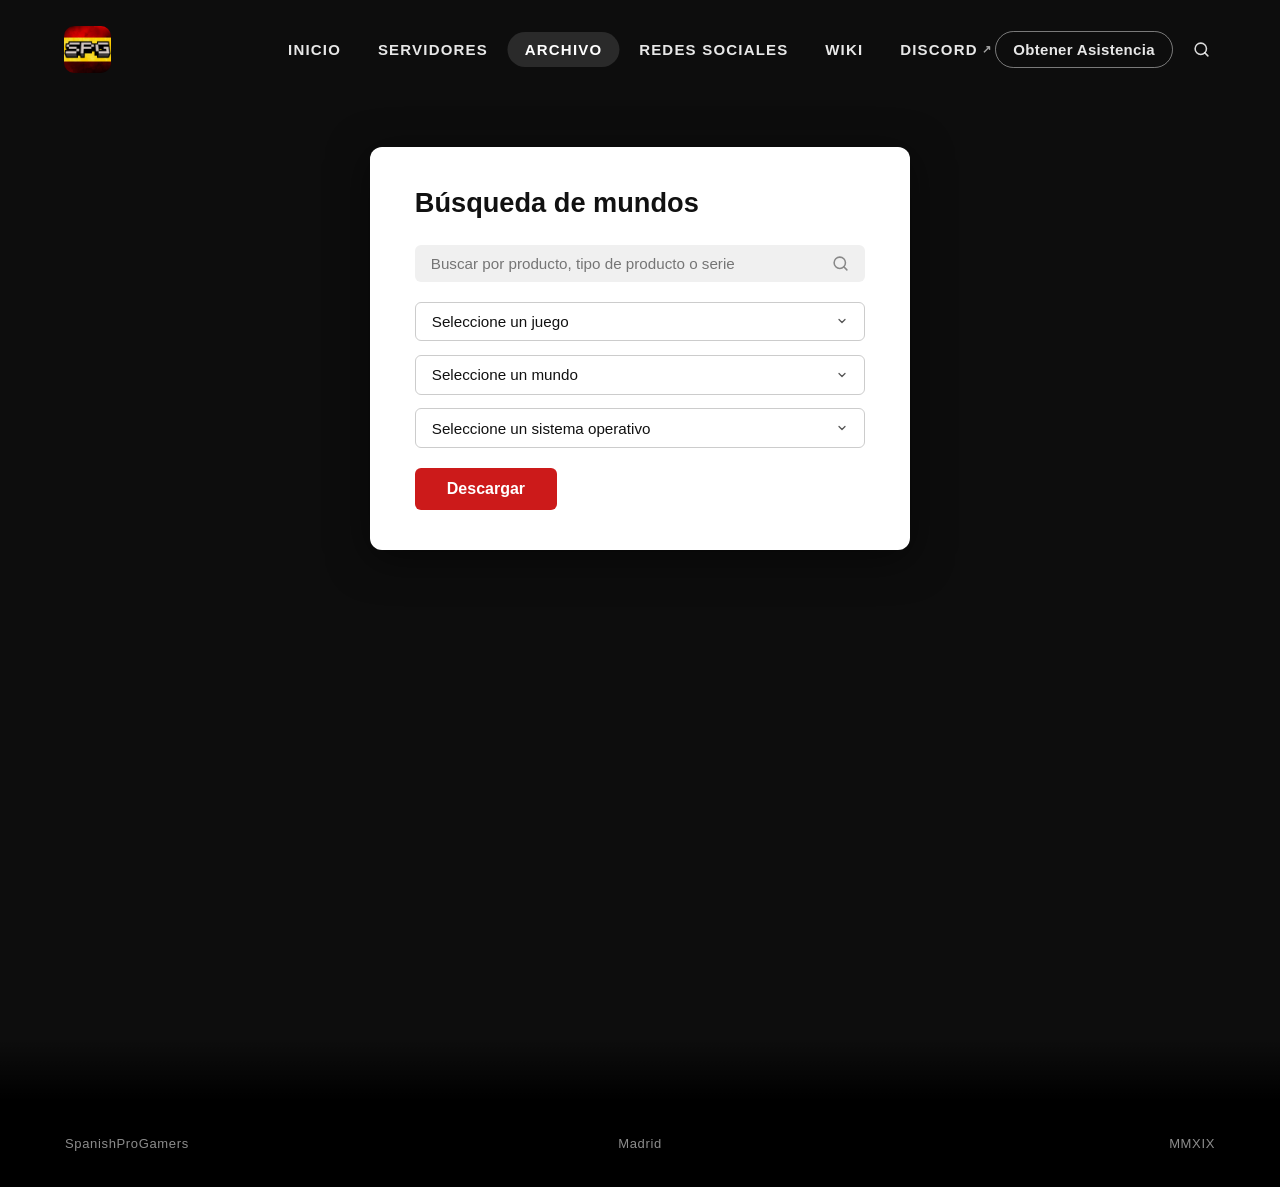
==== archivo/index.html @ 6a96824a "Update Navbar y redimensionamiento web" ====
<!DOCTYPE html>
<html lang="es">
<head>
  <meta charset="UTF-8"/>
  <meta name="viewport" content="width=device-width, initial-scale=1.0"/>
  <title>Archivo — SpanishProGamers</title>
  <style>  </style>
  <style>
    *, *::before, *::after { box-sizing: border-box; margin: 0; padding: 0; font-family: -apple-system, BlinkMacSystemFont, 'Segoe UI', sans-serif; }
    :root { --pink: #cc1a1a; --pink-light: #e02020; --nav-h: 99px; }
    body { font-family: -apple-system, BlinkMacSystemFont, 'Segoe UI', sans-serif; background: #0d0d0d; color: #fff; overflow-x: hidden; min-height: 100vh; display: flex; flex-direction: column; }
    nav {
      position: fixed;
      top: 0; left: 0; right: 0;
      z-index: 200;
      height: var(--nav-h);
      display: flex;
      align-items: center;
      justify-content: space-between;
      padding: 0 4rem;
      background: transparent;
      transition: background 0.35s ease, backdrop-filter 0.35s ease, transform 0.4s ease;
    }
    nav.scrolled {
      background: rgba(0,0,0,0.55);
      backdrop-filter: blur(12px);
      -webkit-backdrop-filter: blur(12px);
    }
    nav.hidden {
      transform: translateY(calc(-100% - 10px));
      pointer-events: none;
    }

    /* Zona invisible en la parte superior que reactiva la navbar */
    #nav-hover-zone {
      position: fixed;
      top: 0; left: 0; right: 0;
      height: 20px;
      z-index: 201;
      pointer-events: all;
    }
    .nav-logo { display: flex; align-items: center; text-decoration: none; flex-shrink: 0; }
    .nav-center {
      display: flex; align-items: center; gap: 0.1rem;
      position: absolute; left: 50%; transform: translateX(-50%);
    }
    .nav-link {
      font-family: -apple-system, BlinkMacSystemFont, 'Segoe UI', sans-serif;
      font-size: 15px; font-weight: 700; letter-spacing: 0.08em;
      text-transform: uppercase; color: rgba(255,255,255,0.9);
      text-decoration: none; padding: 0.55rem 1.1rem;
      display: flex; align-items: center; gap: 0.25rem;
      transition: color 0.18s, background 0.18s;
      white-space: nowrap; border-radius: 999px;
    }
    .nav-link:hover { color: #fff; background: rgba(255,255,255,0.15); }
    .nav-link.active { color: #fff; background: rgba(255,255,255,0.12); }
    .nav-link .ext { font-size: 0.75em; opacity: 0.7; }
    .nav-right { display: flex; align-items: center; gap: 0.8rem; }
    .nav-btn-outline {
      font-family: -apple-system, BlinkMacSystemFont, 'Segoe UI', sans-serif;
      font-size: 15px;
      font-weight: 700;
      letter-spacing: 0.02em;
      color: rgba(255,255,255,0.9);
      text-decoration: none;
      padding: 0.55rem 1.1rem;
      border: 1.5px solid rgba(255,255,255,0.45);
      border-radius: 999px;
      white-space: nowrap;
      transition: border-color 0.18s, color 0.18s;
    }
    .nav-btn-outline:hover { border-color: #fff; color: #fff; }
    .nav-icon-btn {
      background: none; border: none; color: rgba(255,255,255,0.85);
      cursor: pointer; padding: 0.4rem; display: flex; align-items: center; transition: color 0.2s;
    }
    .nav-icon-btn:hover { color: #fff; }
    @media (max-width: 860px) { .nav-center { display: none; } }
    main { flex: 1; padding-top: calc(var(--nav-h) + 3rem); display: flex; align-items: flex-start; justify-content: center; min-height: calc(100vh + 200px); }

    /* ── SELECTOR DE MUNDOS ── */
    .selector-card {
      background: #fff;
      color: #111;
      border-radius: 12px;
      padding: 2.5rem 2.8rem;
      width: 100%;
      max-width: 540px;
      box-shadow: 0 8px 40px rgba(0,0,0,0.5);
    }
    .selector-card h2 {
      font-family: -apple-system, BlinkMacSystemFont, 'Segoe UI', sans-serif;
      font-size: 1.7rem;
      font-weight: 800;
      color: #111;
      margin-bottom: 1.6rem;
    }
    .search-bar {
      display: flex;
      align-items: center;
      background: #f0f0f0;
      border-radius: 6px;
      padding: 0.65rem 1rem;
      margin-bottom: 1.2rem;
      gap: 0.6rem;
    }
    .search-bar input {
      border: none;
      background: transparent;
      font-family: -apple-system, BlinkMacSystemFont, 'Segoe UI', sans-serif;
      font-size: 0.95rem;
      color: #555;
      width: 100%;
      outline: none;
    }
    .search-bar svg { flex-shrink: 0; color: #888; }

    .sel-row {
      display: flex;
      align-items: center;
      gap: 0.7rem;
      margin-bottom: 0.85rem;
    }
    .sel-row select {
      flex: 1;
      font-family: -apple-system, BlinkMacSystemFont, 'Segoe UI', sans-serif;
      font-size: 0.95rem;
      color: #111;
      background: #fff;
      border: 1.5px solid #ccc;
      border-radius: 6px;
      padding: 0.65rem 1rem;
      appearance: none;
      -webkit-appearance: none;
      background-image: url("data:image/svg+xml,%3Csvg xmlns='http://www.w3.org/2000/svg' width='12' height='12' viewBox='0 0 24 24' fill='none' stroke='%23555' stroke-width='2.5' stroke-linecap='round' stroke-linejoin='round'%3E%3Cpolyline points='6 9 12 15 18 9'/%3E%3C/svg%3E");
      background-repeat: no-repeat;
      background-position: right 1rem center;
      cursor: pointer;
      transition: border-color 0.18s;
    }
    .sel-row select:focus { outline: none; border-color: #888; }
    .sel-row select:disabled { color: #aaa; cursor: not-allowed; }

    .btn-descargar {
      margin-top: 0.4rem;
      font-family: -apple-system, BlinkMacSystemFont, 'Segoe UI', sans-serif;
      font-size: 1rem;
      font-weight: 700;
      color: #fff;
      background: var(--pink);
      border: none;
      border-radius: 6px;
      padding: 0.75rem 2rem;
      cursor: pointer;
      transition: background 0.18s;
    }
    .btn-descargar:hover { background: var(--pink-light); }
    .btn-descargar:disabled { background: #aaa; cursor: not-allowed; }
    .footer-bottom-bar { background: #000; padding: calc(2.2rem + 1px) calc(4rem + 1px); display: grid; grid-template-columns: 1fr 1fr 1fr; align-items: center; position: relative; }
    .footer-bottom-bar::before { content: ''; position: absolute; top: -60px; left: 0; right: 0; height: 60px; background: linear-gradient(to bottom, transparent, #000); pointer-events: none; }
    .footer-bottom-bar span { font-size: 13px; color: rgba(255,255,255,0.55); letter-spacing: 0.05em; }
    .footer-bottom-bar span:nth-child(2) { text-align: center; }
    .footer-bottom-bar span:nth-child(3) { text-align: right; }
  </style>
</head>
<body>
  <div id="nav-hover-zone"></div>
  <nav>
    <a href="/" class="nav-logo" title="Inicio">
      <img src="/Zassets/icono_esqunas_redondeadas.png" alt="SPG" style="height:47px;width:47px;border-radius:10px;display:block;object-fit:cover;"/>
    </a>
    <div class="nav-center">
      <a href="/" class="nav-link">Inicio</a>
      <a href="/servidores/" class="nav-link">Servidores</a>
      <a href="/archivo/" class="nav-link active">Archivo</a>
      <a href="/redes-sociales/" class="nav-link">Redes Sociales</a>
            <a href="/wiki/" class="nav-link">Wiki</a>
      <a href="https://discord.com/invite/WaSdGkwMrm" target="_blank" rel="noopener" class="nav-link">Discord <span class="ext">↗</span></a>
    </div>
    <div class="nav-right">
      <a href="/asistencia/" class="nav-btn-outline">Obtener Asistencia</a>
      <button class="nav-icon-btn" aria-label="Buscar">
        <svg width="17" height="17" viewBox="0 0 24 24" fill="none" stroke="currentColor" stroke-width="2.2" stroke-linecap="round" stroke-linejoin="round">
          <circle cx="11" cy="11" r="8"/><line x1="21" y1="21" x2="16.65" y2="16.65"/>
        </svg>
      </button>
    </div>
  </nav>
  <main>
    <div class="selector-card">
      <h2>Búsqueda de mundos</h2>

      <!-- Barra de búsqueda (estética) -->
      <div class="search-bar">
        <input type="text" placeholder="Buscar por producto, tipo de producto o serie" />
        <svg width="17" height="17" viewBox="0 0 24 24" fill="none" stroke="currentColor" stroke-width="2.2" stroke-linecap="round" stroke-linejoin="round">
          <circle cx="11" cy="11" r="8"/><line x1="21" y1="21" x2="16.65" y2="16.65"/>
        </svg>
      </div>

      <!-- Juego -->
      <div class="sel-row">
        <select id="sel-juego">
          <option value="" disabled selected>Seleccione un juego</option>
          <option value="minecraft">Minecraft</option>
          <option value="ark">ARK</option>
        </select>
      </div>

      <!-- Servidor -->
      <div class="sel-row">
        <select id="sel-servidor">
          <option value="" disabled selected>Seleccione un mundo</option>
        </select>
      </div>

      <!-- Sistema operativo -->
      <div class="sel-row">
        <select id="sel-os">
          <option value="" disabled selected>Seleccione un sistema operativo</option>
          <option value="windows">Windows 11</option>
          <option value="mac">MacOS</option>
          <option value="linux">Linux</option>
        </select>
      </div>

      <!-- Versión (solo Minecraft SPG1 y SPG2) -->
      <div class="sel-row" id="row-version" style="display:none;">
        <select id="sel-version">
          <option value="" disabled selected>Seleccione su descarga</option>
        </select>
      </div>

      <button class="btn-descargar" id="btn-descargar">Descargar</button>
    </div>
  </main>
  <div class="footer-bottom-bar">
    <span>SpanishProGamers</span>
    <span>Madrid</span>
    <span>MMXIX</span>
  </div>  <script>
    const nav = document.querySelector('nav');
    const hoverZone = document.getElementById('nav-hover-zone');
    let isHovering = false;
    // 0 = transparente | 1 = translúcida | 2 = oculta
    let navState = 0;
    // scrollY en el momento en que se volvió translúcida
    let transitionY = null;
    // Cuántos px hay que bajar desde transitionY para ocultarla
    const HIDE_AFTER_PX = 120;
    // scrollY en el momento en que se ocultó
    let hiddenY = null;

    function applyState(s) {
      navState = s;
      if (s === 0) {
        nav.classList.remove('scrolled', 'hidden');
      } else if (s === 1) {
        nav.classList.add('scrolled');
        nav.classList.remove('hidden');
      } else {
        nav.classList.add('scrolled');
        if (!isHovering) nav.classList.add('hidden');
      }
    }

    // wheel: solo gestiona el paso 0→1 (transparente → translúcida)
    window.addEventListener('wheel', (e) => {
      if (e.deltaY > 0 && navState === 0) {
        transitionY = window.scrollY;
        applyState(1);
      } else if (e.deltaY > 0 && navState === 1 && transitionY === null) {
        // Volvió a bajar tras reaparecer: ocultar inmediatamente
        transitionY = window.scrollY - HIDE_AFTER_PX;
      } else if (e.deltaY < 0) {
        if (window.scrollY <= 0) { transitionY = null; applyState(0); }
        else if (navState !== 1)  { applyState(1); transitionY = null; }
      }
    }, { passive: true });

    // scroll: gestiona el paso 1→2 (translúcida → oculta) y la vuelta al top
    window.addEventListener('scroll', () => {
      const y = window.scrollY;
      if (y <= 0) {
        transitionY = null;
        applyState(0);
        return;
      }
      if (navState === 1 && transitionY !== null && y >= transitionY + HIDE_AFTER_PX) {
        hiddenY = y;
        applyState(2);
      }
      // Si sube mientras está oculta: volver a translúcida
      if (navState === 2 && hiddenY !== null && y < hiddenY) {
        hiddenY = null;
        transitionY = null; // null = listo para ocultarse en el próximo scroll hacia abajo
        applyState(1);
      }
    }, { passive: true });

    hoverZone.addEventListener('mouseenter', () => { isHovering = true; nav.classList.remove('hidden'); });
    nav.addEventListener('mouseenter',       () => { isHovering = true; nav.classList.remove('hidden'); });
    nav.addEventListener('mouseleave',       () => { isHovering = false; if (navState === 2) nav.classList.add('hidden'); });
    hoverZone.addEventListener('mouseleave', () => { isHovering = false; if (navState === 2) nav.classList.add('hidden'); });

    // ── LÓGICA DEL SELECTOR DE MUNDOS ──
    const servidores = {
      minecraft: ['SPG 1', 'SPG 2', 'SPG 3', 'SPG 4.1'],
      ark:       ['Fjordur (SPG 1)']
    };

    const sistemasOS = {
      minecraft: {
        0: [{ value: 'universal', label: 'Universal' }],
        1: [{ value: 'universal', label: 'Universal' }],
        2: [{ value: 'universal', label: 'Universal' }],
        3: [{ value: 'windows', label: 'Windows 11' }, { value: 'mac', label: 'MacOS' }, { value: 'linux', label: 'Linux' }],
      },
      ark: {
        0: [{ value: 'windows', label: 'Windows 11' }, { value: 'mac', label: 'MacOS' }, { value: 'linux', label: 'Linux' }],
      }
    };

    const descargas = {
      minecraft: {
        0: {
          reconstruido: 'https://drive.usercontent.google.com/download?id=16Kqz3fp_Tgg77zQXnmXh0CjOP3Ixw_qN&export=download&authuser=0',
          normal:       'https://drive.usercontent.google.com/download?id=1T4mAEdSmGJaoBZzf1qdZRb24kZj5oQ_r&export=download&authuser=0'
        },
        1: {
          mundo: 'https://drive.usercontent.google.com/download?id=1fmdPT8IwAr5asUHxPQYREXg9YboRl-pa&export=download&authuser=0'
        },
        2: {
          'modpack-mundo': ['https://drive.usercontent.google.com/download?id=1z64dMbNSb63b1-1nOWY9nZr0PsIyEw9b&export=download&authuser=0', 'https://drive.usercontent.google.com/download?id=1imlSI7eBX6X4uBJfxlNBtWZQp4czz7Lk&export=download&authuser=0'],
          'mundo':   'https://drive.usercontent.google.com/download?id=1z64dMbNSb63b1-1nOWY9nZr0PsIyEw9b&export=download&authuser=0',
          'modpack': 'https://drive.usercontent.google.com/download?id=1imlSI7eBX6X4uBJfxlNBtWZQp4czz7Lk&export=download&authuser=0'
        }
      }
    };

    const selJuego    = document.getElementById('sel-juego');
    const selServidor = document.getElementById('sel-servidor');
    const selOS       = document.getElementById('sel-os');
    const rowVersion  = document.getElementById('row-version');

    function poblarServidores() {
      const juego = selJuego.value;
      if (!juego) return;
      selServidor.innerHTML = `<option value="" disabled selected>Seleccione un mundo</option>` +
        servidores[juego].map((s, i) => `<option value="${i}">${s}</option>`).join('');
      selOS.innerHTML = `<option value="" disabled selected>Seleccione un sistema operativo</option>`;
      rowVersion.style.display = 'none';
    }

    function autoSelect(sel) {
      const realOpts = [...sel.options].filter(o => !o.disabled);
      if (realOpts.length === 1) {
        sel.value = realOpts[0].value;
        sel.dispatchEvent(new Event('change'));
      }
    }

    function actualizarOS() {
      const juego = selJuego.value;
      const idx   = parseInt(selServidor.value);
      if (isNaN(idx)) return;
      const opts  = sistemasOS[juego]?.[idx] || [{ value: 'windows', label: 'Windows 11' }, { value: 'mac', label: 'MacOS' }, { value: 'linux', label: 'Linux' }];
      selOS.innerHTML = `<option value="" disabled selected>Seleccione un sistema operativo</option>` +
        opts.map(o => `<option value="${o.value}">${o.label}</option>`).join('');
      actualizarVersion();
      autoSelect(selOS);
    }

    function actualizarVersion() {
      const juego = selJuego.value;
      const idx   = parseInt(selServidor.value);
      const selVersion = document.getElementById('sel-version');

      if (juego === 'minecraft' && idx === 0) {
        rowVersion.style.display = '';
        selVersion.innerHTML = `<option value="" disabled selected>Seleccione su descarga</option><option value="reconstruido">Mundo reconstruido</option><option value="normal">Mundo normal</option>`;
      } else if (juego === 'minecraft' && idx === 1) {
        rowVersion.style.display = '';
        selVersion.innerHTML = `<option value="" disabled selected>Seleccione su descarga</option><option value="mundo">Mundo</option>`;
        autoSelect(selVersion);
      } else if (juego === 'minecraft' && idx === 2) {
        rowVersion.style.display = '';
        selVersion.innerHTML = `<option value="" disabled selected>Seleccione su descarga</option><option value="modpack-mundo">Modpack + Mundo</option><option value="mundo">Mundo Survival</option><option value="modpack">Modpack 1.0 (FINAL)</option>`;
      } else {
        rowVersion.style.display = 'none';
      }
    }

    function poblarServidoresYAutoSelect() {
      poblarServidores();
      autoSelect(selServidor);
    }

    selJuego.addEventListener('change', poblarServidoresYAutoSelect);
    selServidor.addEventListener('change', actualizarOS);

    document.getElementById('btn-descargar').addEventListener('click', () => {
      const juego   = selJuego.value;
      const idx     = parseInt(selServidor.value);
      const version = document.getElementById('sel-version').value;
      const url     = descargas[juego]?.[idx]?.[version];
      if (!url) { alert('Descarga no disponible aún.'); return; }
      const urls = Array.isArray(url) ? url : [url];
      urls.forEach(u => {
        const a = document.createElement('a');
        a.href = u;
        a.target = '_blank';
        a.rel = 'noopener';
        document.body.appendChild(a);
        a.click();
        document.body.removeChild(a);
      });
    });
  </script></body>
</html>
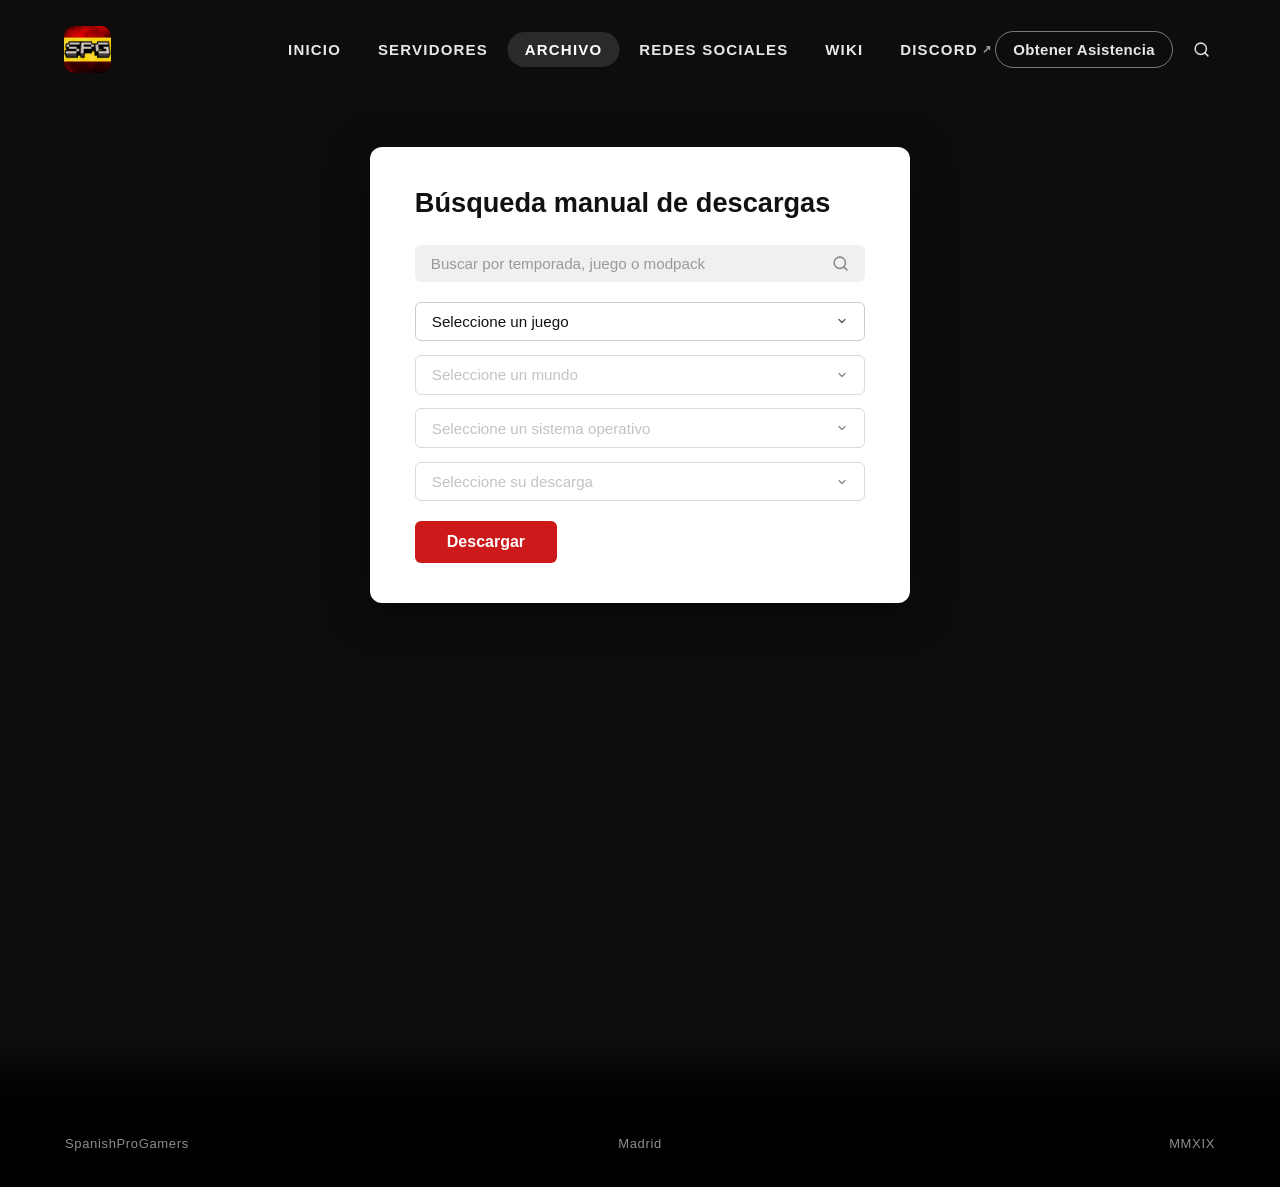
==== commit 970ea26c: "Actualización general archivo." ====
--- a/archivo/index.html
+++ b/archivo/index.html
@@ -96,25 +96,84 @@
       color: #111;
       margin-bottom: 1.6rem;
     }
+    /* ── BUSCADOR CON RESULTADOS ── */
+    .search-wrap {
+      position: relative;
+      margin-bottom: 1.2rem;
+    }
     .search-bar {
       display: flex;
       align-items: center;
       background: #f0f0f0;
       border-radius: 6px;
       padding: 0.65rem 1rem;
-      margin-bottom: 1.2rem;
       gap: 0.6rem;
-    }
+      transition: background 0.15s;
+    }
+    .search-bar:focus-within { background: #e8e8e8; }
     .search-bar input {
       border: none;
       background: transparent;
       font-family: -apple-system, BlinkMacSystemFont, 'Segoe UI', sans-serif;
       font-size: 0.95rem;
-      color: #555;
+      color: #333;
       width: 100%;
       outline: none;
     }
+    .search-bar input::placeholder { color: #999; }
     .search-bar svg { flex-shrink: 0; color: #888; }
+
+    .search-results {
+      display: none;
+      position: absolute;
+      top: calc(100% + 4px);
+      left: 0; right: 0;
+      background: #fff;
+      border: 1.5px solid #ddd;
+      border-radius: 8px;
+      box-shadow: 0 8px 24px rgba(0,0,0,0.12);
+      z-index: 50;
+      overflow: hidden;
+      max-height: 260px;
+      overflow-y: auto;
+    }
+    .search-results.visible { display: block; }
+    .search-result-item {
+      display: flex;
+      align-items: center;
+      justify-content: space-between;
+      padding: 0.7rem 1rem;
+      cursor: pointer;
+      border-bottom: 1px solid #f0f0f0;
+      transition: background 0.12s;
+      gap: 0.5rem;
+    }
+    .search-result-item:last-child { border-bottom: none; }
+    .search-result-item:hover { background: #f7f7f7; }
+    .search-result-item.highlighted { background: #fef2f2; }
+    .sri-label {
+      font-size: 0.92rem;
+      font-weight: 600;
+      color: #111;
+    }
+    .sri-label mark {
+      background: none;
+      color: inherit;
+      border-radius: 0;
+      padding: 0;
+      font-weight: 800;
+    }
+    .sri-tag {
+      font-size: 0.75rem;
+      color: #888;
+      white-space: nowrap;
+    }
+    .search-no-results {
+      padding: 0.9rem 1rem;
+      font-size: 0.9rem;
+      color: #999;
+      text-align: center;
+    }
 
     .sel-row {
       display: flex;
@@ -175,7 +234,7 @@
       <a href="/servidores/" class="nav-link">Servidores</a>
       <a href="/archivo/" class="nav-link active">Archivo</a>
       <a href="/redes-sociales/" class="nav-link">Redes Sociales</a>
-            <a href="/wiki/" class="nav-link">Wiki</a>
+      <a href="/wiki/" class="nav-link">Wiki</a>
       <a href="https://discord.com/invite/WaSdGkwMrm" target="_blank" rel="noopener" class="nav-link">Discord <span class="ext">↗</span></a>
     </div>
     <div class="nav-right">
@@ -189,14 +248,17 @@
   </nav>
   <main>
     <div class="selector-card">
-      <h2>Búsqueda de mundos</h2>
-
-      <!-- Barra de búsqueda (estética) -->
-      <div class="search-bar">
-        <input type="text" placeholder="Buscar por producto, tipo de producto o serie" />
-        <svg width="17" height="17" viewBox="0 0 24 24" fill="none" stroke="currentColor" stroke-width="2.2" stroke-linecap="round" stroke-linejoin="round">
-          <circle cx="11" cy="11" r="8"/><line x1="21" y1="21" x2="16.65" y2="16.65"/>
-        </svg>
+      <h2>Búsqueda manual de descargas</h2>
+
+      <!-- Barra de búsqueda funcional -->
+      <div class="search-wrap">
+        <div class="search-bar">
+          <input type="text" id="search-input" placeholder="Buscar por temporada, juego o modpack" autocomplete="off" />
+          <svg width="17" height="17" viewBox="0 0 24 24" fill="none" stroke="currentColor" stroke-width="2.2" stroke-linecap="round" stroke-linejoin="round">
+            <circle cx="11" cy="11" r="8"/><line x1="21" y1="21" x2="16.65" y2="16.65"/>
+          </svg>
+        </div>
+        <div class="search-results" id="search-results"></div>
       </div>
 
       <!-- Juego -->
@@ -210,14 +272,14 @@
 
       <!-- Servidor -->
       <div class="sel-row">
-        <select id="sel-servidor">
+        <select id="sel-servidor" disabled>
           <option value="" disabled selected>Seleccione un mundo</option>
         </select>
       </div>
 
       <!-- Sistema operativo -->
       <div class="sel-row">
-        <select id="sel-os">
+        <select id="sel-os" disabled>
           <option value="" disabled selected>Seleccione un sistema operativo</option>
           <option value="windows">Windows 11</option>
           <option value="mac">MacOS</option>
@@ -225,9 +287,9 @@
         </select>
       </div>
 
-      <!-- Versión (solo Minecraft SPG1 y SPG2) -->
-      <div class="sel-row" id="row-version" style="display:none;">
-        <select id="sel-version">
+      <!-- Versión / Descarga -->
+      <div class="sel-row" id="row-version">
+        <select id="sel-version" disabled>
           <option value="" disabled selected>Seleccione su descarga</option>
         </select>
       </div>
@@ -315,10 +377,10 @@
         0: [{ value: 'universal', label: 'Universal' }],
         1: [{ value: 'universal', label: 'Universal' }],
         2: [{ value: 'universal', label: 'Universal' }],
-        3: [{ value: 'windows', label: 'Windows 11' }, { value: 'mac', label: 'MacOS' }, { value: 'linux', label: 'Linux' }],
+        3: [{ value: 'universal', label: 'Universal' }],
       },
       ark: {
-        0: [{ value: 'windows', label: 'Windows 11' }, { value: 'mac', label: 'MacOS' }, { value: 'linux', label: 'Linux' }],
+        0: [{ value: 'universal', label: 'Universal' }],
       }
     };
 
@@ -335,6 +397,19 @@
           'modpack-mundo': ['https://drive.usercontent.google.com/download?id=1z64dMbNSb63b1-1nOWY9nZr0PsIyEw9b&export=download&authuser=0', 'https://drive.usercontent.google.com/download?id=1imlSI7eBX6X4uBJfxlNBtWZQp4czz7Lk&export=download&authuser=0'],
           'mundo':   'https://drive.usercontent.google.com/download?id=1z64dMbNSb63b1-1nOWY9nZr0PsIyEw9b&export=download&authuser=0',
           'modpack': 'https://drive.usercontent.google.com/download?id=1imlSI7eBX6X4uBJfxlNBtWZQp4czz7Lk&export=download&authuser=0'
+        },
+        3: {
+          'modpack-mundo': [
+            'https://drive.usercontent.google.com/download?id=1XNCAHGnNXRjfhC55518S-2YinN2kDOqw&export=download&authuser=0',
+            'https://drive.usercontent.google.com/download?id=1PUTtW6P8xkXE-15nllEhdY9tSjNmz0FB&export=download&authuser=0'
+          ],
+          'mundo-survival': 'https://drive.usercontent.google.com/download?id=1XNCAHGnNXRjfhC55518S-2YinN2kDOqw&export=download&authuser=0',
+          'modpack-241':    'https://drive.usercontent.google.com/download?id=1PUTtW6P8xkXE-15nllEhdY9tSjNmz0FB&export=download&authuser=0'
+        }
+      },
+      ark: {
+        0: {
+          mundo: 'https://drive.usercontent.google.com/download?id=1Ly7sD2B4F7K_4QYbMopg-Glyjx4rC3Qq&export=download&authuser=0'
         }
       }
     };
@@ -343,14 +418,22 @@
     const selServidor = document.getElementById('sel-servidor');
     const selOS       = document.getElementById('sel-os');
     const rowVersion  = document.getElementById('row-version');
+    const selVersion  = document.getElementById('sel-version');
+
+    function resetSelect(sel, placeholder) {
+      sel.innerHTML = `<option value="" disabled selected>${placeholder}</option>`;
+      sel.disabled = true;
+      sel.value = '';
+    }
 
     function poblarServidores() {
       const juego = selJuego.value;
       if (!juego) return;
       selServidor.innerHTML = `<option value="" disabled selected>Seleccione un mundo</option>` +
         servidores[juego].map((s, i) => `<option value="${i}">${s}</option>`).join('');
-      selOS.innerHTML = `<option value="" disabled selected>Seleccione un sistema operativo</option>`;
-      rowVersion.style.display = 'none';
+      selServidor.disabled = false;
+      resetSelect(selOS, 'Seleccione un sistema operativo');
+      resetSelect(selVersion, 'Seleccione su descarga');
     }
 
     function autoSelect(sel) {
@@ -368,6 +451,8 @@
       const opts  = sistemasOS[juego]?.[idx] || [{ value: 'windows', label: 'Windows 11' }, { value: 'mac', label: 'MacOS' }, { value: 'linux', label: 'Linux' }];
       selOS.innerHTML = `<option value="" disabled selected>Seleccione un sistema operativo</option>` +
         opts.map(o => `<option value="${o.value}">${o.label}</option>`).join('');
+      selOS.disabled = false;
+      resetSelect(selVersion, 'Seleccione su descarga');
       actualizarVersion();
       autoSelect(selOS);
     }
@@ -375,20 +460,26 @@
     function actualizarVersion() {
       const juego = selJuego.value;
       const idx   = parseInt(selServidor.value);
-      const selVersion = document.getElementById('sel-version');
 
       if (juego === 'minecraft' && idx === 0) {
-        rowVersion.style.display = '';
-        selVersion.innerHTML = `<option value="" disabled selected>Seleccione su descarga</option><option value="reconstruido">Mundo reconstruido</option><option value="normal">Mundo normal</option>`;
+        selVersion.innerHTML = `<option value="" disabled selected>Seleccione su descarga</option><option value="reconstruido">Mundo Reconstruido</option><option value="normal">Mundo Normal</option>`;
+        selVersion.disabled = false;
       } else if (juego === 'minecraft' && idx === 1) {
-        rowVersion.style.display = '';
-        selVersion.innerHTML = `<option value="" disabled selected>Seleccione su descarga</option><option value="mundo">Mundo</option>`;
+        selVersion.innerHTML = `<option value="" disabled selected>Seleccione su descarga</option><option value="mundo">Mundo Survival</option>`;
+        selVersion.disabled = false;
         autoSelect(selVersion);
       } else if (juego === 'minecraft' && idx === 2) {
-        rowVersion.style.display = '';
         selVersion.innerHTML = `<option value="" disabled selected>Seleccione su descarga</option><option value="modpack-mundo">Modpack + Mundo</option><option value="mundo">Mundo Survival</option><option value="modpack">Modpack 1.0 (FINAL)</option>`;
+        selVersion.disabled = false;
+      } else if (juego === 'minecraft' && idx === 3) {
+        selVersion.innerHTML = `<option value="" disabled selected>Seleccione su descarga</option><option value="modpack-mundo">Mundo + Modpack</option><option value="mundo-survival">Mundo Survival</option><option value="modpack-241">Modpack 2.4.1</option>`;
+        selVersion.disabled = false;
+      } else if (juego === 'ark' && idx === 0) {
+        selVersion.innerHTML = `<option value="" disabled selected>Seleccione su descarga</option><option value="mundo">Mundo</option>`;
+        selVersion.disabled = false;
+        autoSelect(selVersion);
       } else {
-        rowVersion.style.display = 'none';
+        resetSelect(selVersion, 'Seleccione su descarga');
       }
     }
 
@@ -403,7 +494,7 @@
     document.getElementById('btn-descargar').addEventListener('click', () => {
       const juego   = selJuego.value;
       const idx     = parseInt(selServidor.value);
-      const version = document.getElementById('sel-version').value;
+      const version = selVersion.value;
       const url     = descargas[juego]?.[idx]?.[version];
       if (!url) { alert('Descarga no disponible aún.'); return; }
       const urls = Array.isArray(url) ? url : [url];
@@ -417,5 +508,94 @@
         document.body.removeChild(a);
       });
     });
+    // ── BUSCADOR ──
+    // Catálogo completo de descargas con sus metadatos para rellenar los selects
+    const catalogo = [
+      { label: 'SPG 1 - Mundo Reconstruido',  tags: ['spg1','spg 1','minecraft','mundo','reconstruido'],       juego: 'minecraft', servidor: 0, os: 'universal', version: 'reconstruido' },
+      { label: 'SPG 1 - Mundo Normal',         tags: ['spg1','spg 1','minecraft','mundo','normal'],              juego: 'minecraft', servidor: 0, os: 'universal', version: 'normal' },
+      { label: 'SPG 2 - Mundo Survival',       tags: ['spg2','spg 2','minecraft','mundo','survival'],            juego: 'minecraft', servidor: 1, os: 'universal', version: 'mundo' },
+      { label: 'SPG 3 - Mundo Survival',       tags: ['spg3','spg 3','minecraft','mundo','survival'],            juego: 'minecraft', servidor: 2, os: 'universal', version: 'mundo' },
+      { label: 'SPG 3 - Modpack 1.0',          tags: ['spg3','spg 3','minecraft','modpack','1.0','final'],       juego: 'minecraft', servidor: 2, os: 'universal', version: 'modpack' },
+      { label: 'SPG 3 - Mundo + Modpack',      tags: ['spg3','spg 3','minecraft','mundo','modpack','pack'],      juego: 'minecraft', servidor: 2, os: 'universal', version: 'modpack-mundo' },
+      { label: 'SPG 4.1 - Mundo Survival',     tags: ['spg4','spg 4','spg4.1','spg 4.1','minecraft','mundo','survival'], juego: 'minecraft', servidor: 3, os: 'universal', version: 'mundo-survival' },
+      { label: 'SPG 4.1 - Modpack 2.4.1',      tags: ['spg4','spg 4','spg4.1','spg 4.1','minecraft','modpack','2.4.1'], juego: 'minecraft', servidor: 3, os: 'universal', version: 'modpack-241' },
+      { label: 'SPG 4.1 - Mundo + Modpack',    tags: ['spg4','spg 4','spg4.1','spg 4.1','minecraft','mundo','modpack','pack'], juego: 'minecraft', servidor: 3, os: 'universal', version: 'modpack-mundo' },
+      { label: 'ARK - Fjordur - Mundo',         tags: ['ark','fjordur','mundo'],                                  juego: 'ark',       servidor: 0, os: 'universal', version: 'mundo' },
+    ];
+
+    const searchInput   = document.getElementById('search-input');
+    const searchResults = document.getElementById('search-results');
+
+    function highlight(text, query) {
+      if (!query) return text;
+      const re = new RegExp(`(${query.replace(/[.*+?^${}()|[\]\\]/g, '\\$&')})`, 'gi');
+      return text.replace(re, '<mark>$1</mark>');
+    }
+
+    function aplicarEntrada(entry) {
+      // 1. Juego
+      selJuego.value = entry.juego;
+      selJuego.dispatchEvent(new Event('change'));
+      // 2. Servidor
+      selServidor.value = entry.servidor;
+      selServidor.dispatchEvent(new Event('change'));
+      // 3. OS (ya autoseleccionado si solo hay uno, pero forzamos)
+      selOS.value = entry.os;
+      selOS.dispatchEvent(new Event('change'));
+      // 4. Versión
+      selVersion.value = entry.version;
+      // Limpiar buscador
+      searchInput.value = '';
+      searchResults.classList.remove('visible');
+      searchResults.innerHTML = '';
+    }
+
+    function renderResults(query) {
+      const q = query.trim().toLowerCase();
+      if (q.length < 1) {
+        searchResults.classList.remove('visible');
+        return;
+      }
+      const matches = catalogo.filter(e =>
+        e.label.toLowerCase().includes(q) ||
+        e.tags.some(t => t === q || t.startsWith(q + ' ') || t.startsWith(q + '.'))
+      );
+      if (matches.length === 0) {
+        searchResults.innerHTML = `<div class="search-no-results">Sin resultados para "<strong>${query}</strong>"</div>`;
+      } else {
+        searchResults.innerHTML = matches.map((e, i) => `
+          <div class="search-result-item" data-idx="${i}" tabindex="0">
+            <span class="sri-label">${highlight(e.label, query.trim())}</span>
+            <span class="sri-tag">${e.juego === 'ark' ? 'ARK' : 'Minecraft'}</span>
+          </div>`).join('');
+        searchResults.querySelectorAll('.search-result-item').forEach((el, i) => {
+          el.addEventListener('mousedown', (ev) => {
+            ev.preventDefault();
+            aplicarEntrada(matches[i]);
+          });
+        });
+      }
+      searchResults.classList.add('visible');
+    }
+
+    searchInput.addEventListener('input', (e) => renderResults(e.target.value));
+    searchInput.addEventListener('focus', (e) => { if (e.target.value) renderResults(e.target.value); });
+    searchInput.addEventListener('blur',  ()  => setTimeout(() => { searchResults.classList.remove('visible'); }, 150));
+
+    document.addEventListener('wheel', (e) => {
+      if (!searchResults.classList.contains('visible')) return;
+      if (!searchResults.contains(e.target)) return;
+      const atTop    = searchResults.scrollTop === 0;
+      const atBottom = searchResults.scrollTop + searchResults.clientHeight >= searchResults.scrollHeight - 1;
+      if ((e.deltaY < 0 && atTop) || (e.deltaY > 0 && atBottom)) {
+        e.preventDefault();
+        e.stopPropagation();
+      }
+    }, { passive: false, capture: true });
+
+    // Cerrar resultados al hacer clic fuera
+    document.addEventListener('click', (e) => {
+      if (!e.target.closest('.search-wrap')) searchResults.classList.remove('visible');
+    });
   </script></body>
 </html>
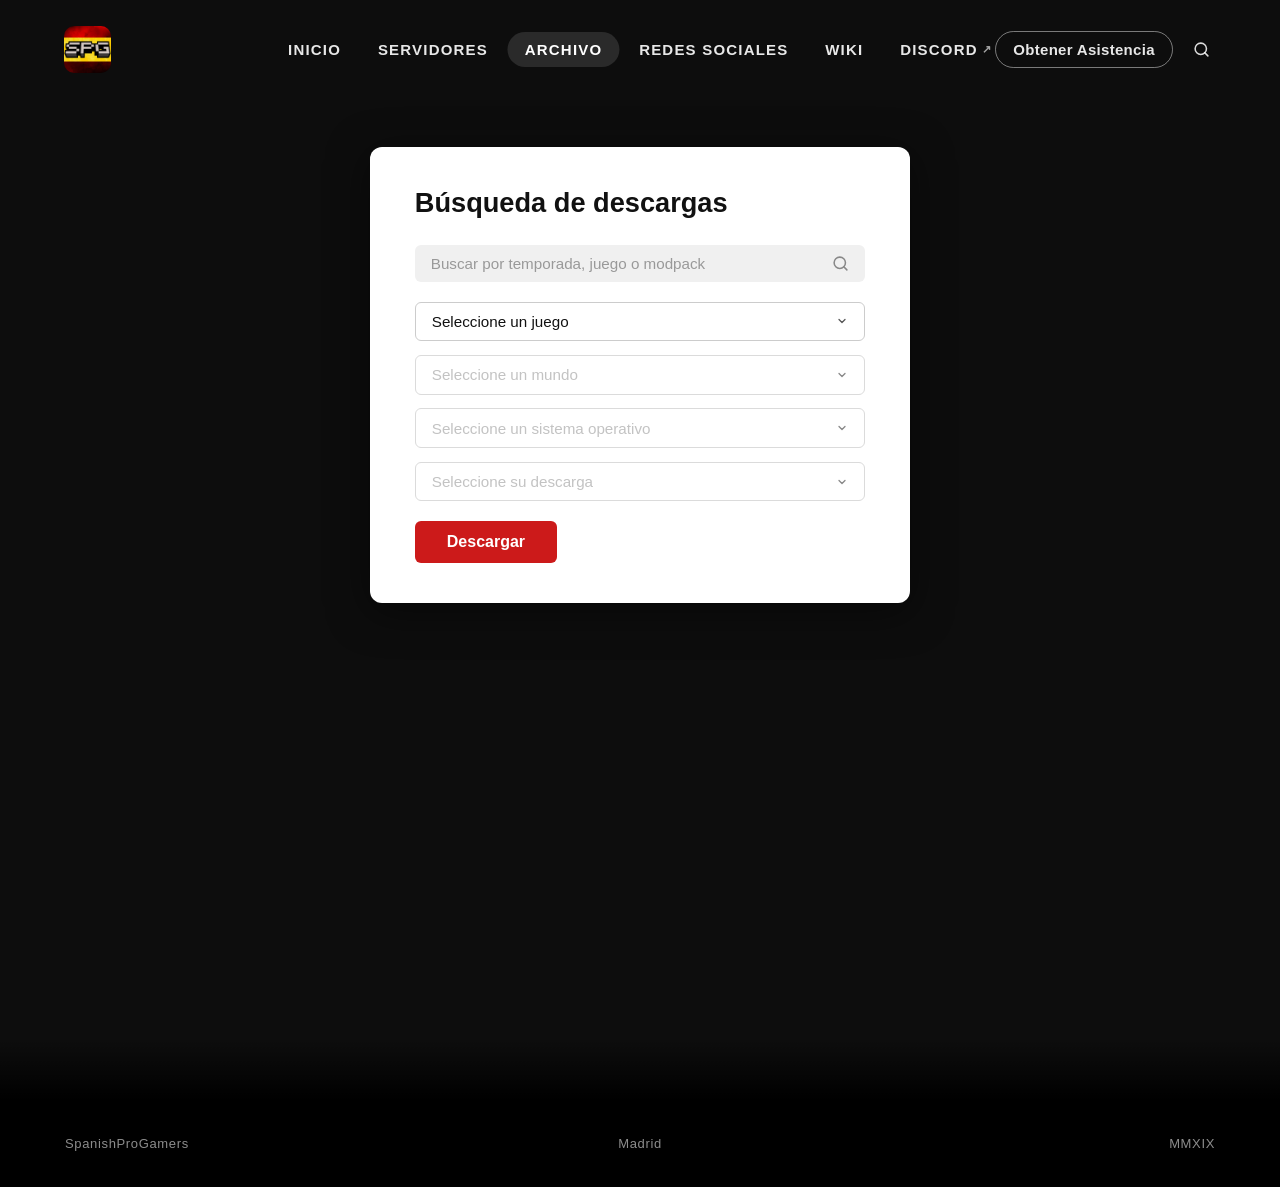
==== commit 9b049df7: "Update general de diseño" ====
--- a/archivo/index.html
+++ b/archivo/index.html
@@ -248,7 +248,7 @@
   </nav>
   <main>
     <div class="selector-card">
-      <h2>Búsqueda manual de descargas</h2>
+      <h2>Búsqueda de descargas</h2>
 
       <!-- Barra de búsqueda funcional -->
       <div class="search-wrap">
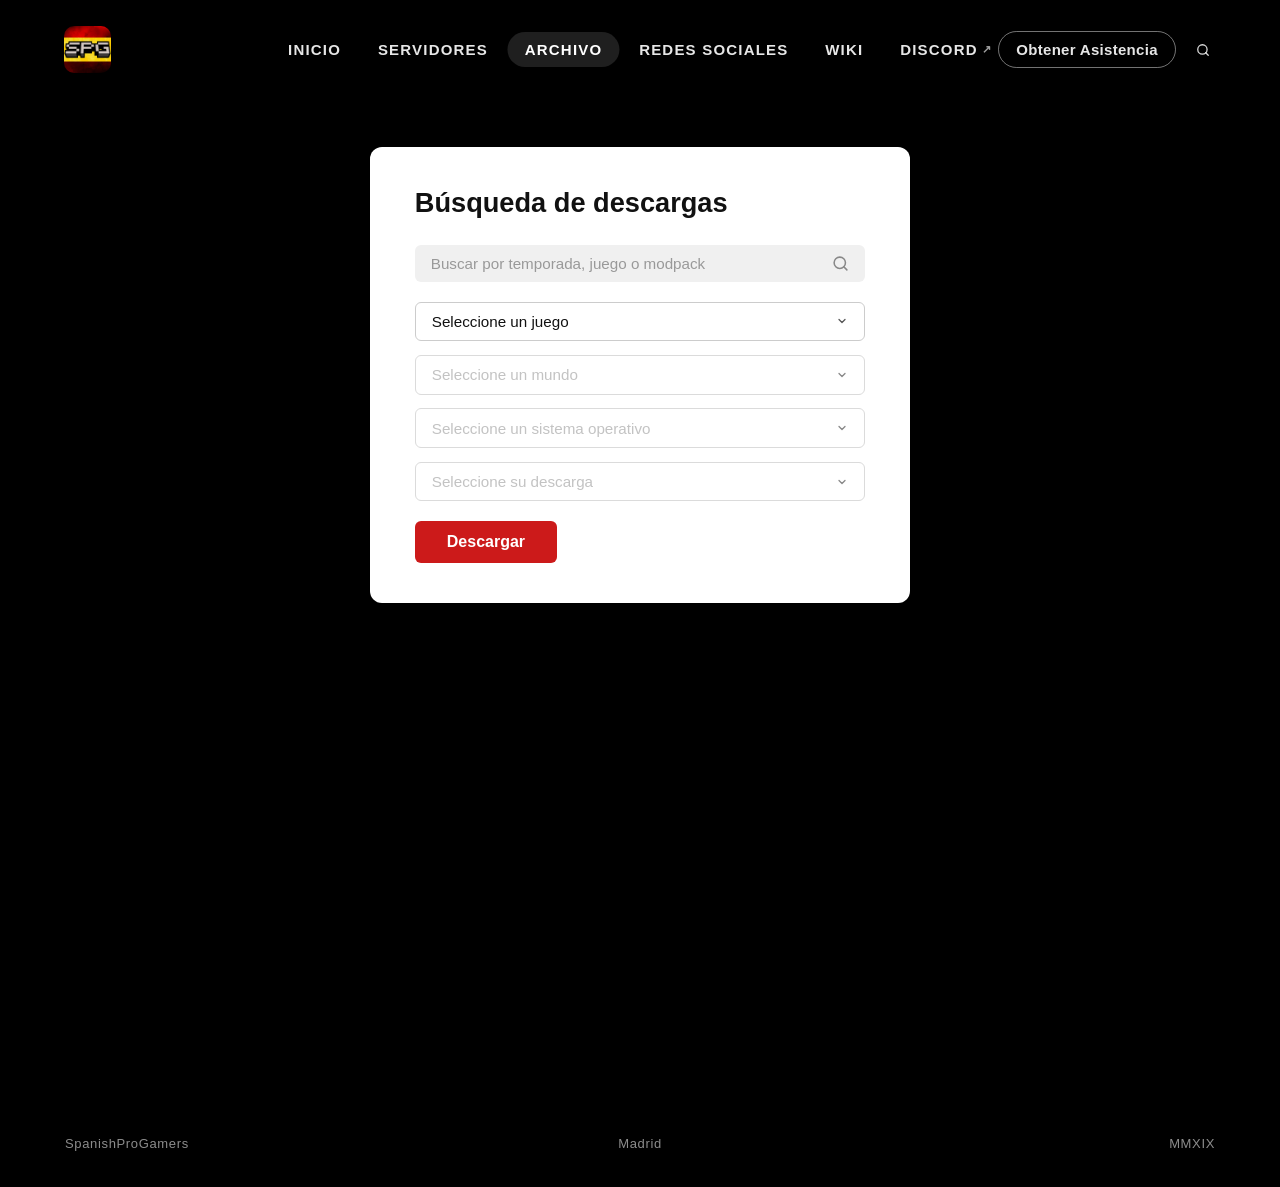
==== commit 9c96fea9: "Update navbar archivo" ====
--- a/archivo/index.html
+++ b/archivo/index.html
@@ -2,22 +2,40 @@
 <html lang="es">
 <head>
   <meta charset="UTF-8"/>
-  <meta name="viewport" content="width=device-width, initial-scale=1.0"/>
+  <meta name="viewport" content="width=device-width, initial-scale=1.0, maximum-scale=1.0, user-scalable=no, viewport-fit=cover"/>
   <title>Archivo — SpanishProGamers</title>
+  <!-- Icono para navegadores de escritorio y compatibles -->
+  <link rel="icon" href="/favicon.png" type="image/x-icon">
+
+  <!-- Icono para navegadores de escritorio y compatibles -->
+  <link rel="icon" href="/favicon.png" type="image/x-icon">
+
+  <!-- Iconos para dispositivos móviles (iOS y Android) -->
+  <link rel="apple-touch-icon" sizes="512x512" href="/AppLogo.png">
+  <link rel="icon" type="image/png" sizes="192x192" href="/AppLogo.png">
+
+  <!-- Web App: pantalla completa y barra de estado negra en iOS (todos los modelos) -->
+  <meta name="apple-mobile-web-app-capable" content="yes"/>
+  <meta name="mobile-web-app-capable" content="yes"/>
+  <meta name="apple-mobile-web-app-status-bar-style" content="black-translucent"/>
+  <meta name="theme-color" content="#000000"/>
+
   <style>  </style>
   <style>
     *, *::before, *::after { box-sizing: border-box; margin: 0; padding: 0; font-family: -apple-system, BlinkMacSystemFont, 'Segoe UI', sans-serif; }
     :root { --pink: #cc1a1a; --pink-light: #e02020; --nav-h: 99px; }
-    body { font-family: -apple-system, BlinkMacSystemFont, 'Segoe UI', sans-serif; background: #0d0d0d; color: #fff; overflow-x: hidden; min-height: 100vh; display: flex; flex-direction: column; }
+    body { font-family: -apple-system, BlinkMacSystemFont, 'Segoe UI', sans-serif; background: #000000; color: #fff; overflow-x: hidden; min-height: 100vh; display: flex; flex-direction: column; }
+
+    /* ── NAVBAR ── */
     nav {
       position: fixed;
       top: 0; left: 0; right: 0;
-      z-index: 200;
+      z-index: 400;
       height: var(--nav-h);
       display: flex;
       align-items: center;
       justify-content: space-between;
-      padding: 0 4rem;
+      padding: 0 calc(4rem + env(safe-area-inset-right)) 0 calc(4rem + env(safe-area-inset-left));
       background: transparent;
       transition: background 0.35s ease, backdrop-filter 0.35s ease, transform 0.4s ease;
     }
@@ -40,6 +58,12 @@
       pointer-events: all;
     }
     .nav-logo { display: flex; align-items: center; text-decoration: none; flex-shrink: 0; }
+    .nav-logo .logo-desktop { display: block; }
+    .nav-logo .logo-mobile  { display: none; }
+    @media (max-width: 1050px) {
+      .nav-logo .logo-desktop { display: none; }
+      .nav-logo .logo-mobile  { display: block; }
+    }
     .nav-center {
       display: flex; align-items: center; gap: 0.1rem;
       position: absolute; left: 50%; transform: translateX(-50%);
@@ -76,7 +100,138 @@
       cursor: pointer; padding: 0.4rem; display: flex; align-items: center; transition: color 0.2s;
     }
     .nav-icon-btn:hover { color: #fff; }
-    @media (max-width: 860px) { .nav-center { display: none; } }
+
+    /* Ocultar botón Obtener Asistencia cuando empieza a solaparse con los links centrales */
+    @media (max-width: 1250px) and (min-width: 1051px) { .nav-btn-outline { display: none; } }
+
+    /* ── HAMBURGER MENU ── */
+    .nav-hamburger {
+      display: none;
+      background: none; border: none;
+      color: rgba(255,255,255,0.9);
+      cursor: pointer; padding: 0.4rem;
+      align-items: center; justify-content: center;
+      width: 28px; height: 28px;
+      position: relative;
+      transition: color 0.2s;
+      flex-shrink: 0;
+    }
+    .nav-hamburger:hover { color: #fff; }
+    .nav-hamburger span {
+      position: absolute;
+      left: 50%; transform: translateX(-50%);
+      width: 14px; height: 2px;
+      background: currentColor; border-radius: 1px;
+      transition: transform 0.25s ease, opacity 0.15s ease;
+    }
+    .nav-hamburger span:nth-child(1) { top: calc(50% - 5px); transform: translateX(-50%); }
+    .nav-hamburger span:nth-child(2) { top: calc(50% - 1px); transform: translateX(-50%); }
+    .nav-hamburger span:nth-child(3) { top: calc(50% + 3px); transform: translateX(-50%); }
+    .nav-hamburger.open span:nth-child(1) { transform: translateX(-50%) translateY(4px); }
+    .nav-hamburger.open span:nth-child(2) { opacity: 0; transform: translateX(-50%); transition: transform 0s, opacity 0.15s ease 0.2s; }
+    .nav-hamburger.open span:nth-child(3) { transform: translateX(-50%) translateY(-4px); }
+
+    /* Overlay */
+    .nav-overlay { display: none !important; }
+
+    /* Panel desplegable — full screen, animación desde arriba */
+    .nav-dropdown {
+      position: fixed;
+      top: 0; left: 0; right: 0; bottom: 0;
+      width: 100%;
+      height: 100vh;
+      z-index: 199;
+      background: #000;
+      padding-top: 80px;
+      display: flex;
+      flex-direction: column;
+      overflow-x: hidden;
+      overflow-y: auto;
+      transform: translateY(-100%);
+      transition: transform 0.35s cubic-bezier(0.4, 0, 0.2, 1);
+      will-change: transform;
+    }
+    .nav-dropdown.open { transform: translateY(0); }
+    .nav-dropdown::-webkit-scrollbar { width: 3px; }
+    .nav-dropdown::-webkit-scrollbar-track { background: transparent; }
+    .nav-dropdown::-webkit-scrollbar-thumb { background: rgba(255,255,255,0.15); border-radius: 99px; }
+    .nav-dropdown::-webkit-scrollbar-thumb:hover { background: rgba(255,255,255,0.3); }
+
+    /* Navbar bar when menu open */
+    nav.menu-open {
+      background: #222222 !important;
+      backdrop-filter: none !important;
+      -webkit-backdrop-filter: none !important;
+      z-index: 200 !important;
+    }
+
+    .dd-section-label { display: none; }
+
+    .nav-dropdown a {
+      font-family: -apple-system, BlinkMacSystemFont, 'Segoe UI', sans-serif;
+      font-size: 1.35rem; font-weight: 800; letter-spacing: 0.01em;
+      text-transform: uppercase;
+      color: #cecece;
+      text-decoration: none;
+      padding: 1.1rem 1.8rem;
+      display: flex; align-items: center; justify-content: space-between;
+      border: none;
+      transition: background 0.15s, color 0.15s;
+    }
+    .nav-dropdown a:first-of-type { border: none; }
+    .nav-dropdown a:hover { background: rgba(255,255,255,0.05); color: #fff; }
+    .nav-dropdown a.active { color: #fff; }
+
+    .dd-icon { display: none; }
+    .dd-label { flex: 1; }
+    .dd-arrow { color: #cecece; font-size: 18px; font-weight: 400; opacity: 0.5; }
+    .dd-divider { display: none; }
+
+    /* Assist CTA button */
+    .nav-dropdown .dd-assist {
+      margin: 1.5rem 1.8rem 0 !important;
+      padding: 1rem 1.5rem !important;
+      background: transparent !important;
+      border: 1.5px solid #cecece !important;
+      border-top: 1.5px solid #cecece !important;
+      border-bottom: 1.5px solid #cecece !important;
+      border-radius: 999px !important;
+      justify-content: center !important;
+      font-size: 1rem; font-weight: 700;
+      letter-spacing: 0.02em;
+      color: #fff !important;
+      text-transform: uppercase;
+      transition: background 0.15s, border-color 0.15s !important;
+    }
+    .nav-dropdown .dd-assist:hover { background: rgba(255,255,255,0.07) !important; border-color: #fff !important; }
+
+    /* Mobile nav layout */
+    @media (max-width: 1050px) {
+      nav {
+        padding: env(safe-area-inset-top) calc(1.25rem + env(safe-area-inset-right)) 0 calc(1.25rem + env(safe-area-inset-left));
+        height: calc(80px + env(safe-area-inset-top));
+      }
+      .nav-hamburger { display: flex; width: 34px; height: 34px; margin-bottom: 2px; }
+      .nav-hamburger span { width: 16px; }
+      .nav-center { display: none; }
+      .nav-logo {
+        position: absolute;
+        left: 50%;
+        transform: translateX(-50%) translateY(-2px);
+      }
+      .nav-logo .logo-mobile { height: 61px !important; width: 61px !important; border-radius: 13px !important; }
+      .nav-btn-outline { display: none; }
+      .nav-spacer { display: none; }
+      .nav-icon-btn { margin-bottom: 2px; }
+      .nav-icon-btn svg { width: 16px !important; height: 16px !important; }
+      :root { --nav-h: calc(80px + env(safe-area-inset-top)); }
+      .nav-dropdown { padding-top: calc(80px + env(safe-area-inset-top)); }
+    }
+    @media (min-width: 1051px) {
+      .nav-spacer { display: none; }
+      .nav-dropdown { display: none !important; }
+    }
+
     main { flex: 1; padding-top: calc(var(--nav-h) + 3rem); display: flex; align-items: flex-start; justify-content: center; min-height: calc(100vh + 200px); }
 
     /* ── SELECTOR DE MUNDOS ── */
@@ -225,9 +380,17 @@
 </head>
 <body>
   <div id="nav-hover-zone"></div>
+
+  <!-- NAVBAR -->
   <nav>
+    <!-- Hamburger (visible solo en móvil) -->
+    <button class="nav-hamburger" id="nav-hamburger" aria-label="Menú">
+      <span></span><span></span><span></span>
+    </button>
+
     <a href="/" class="nav-logo" title="Inicio">
-      <img src="/Zassets/icono_esqunas_redondeadas.png" alt="SPG" style="height:47px;width:47px;border-radius:10px;display:block;object-fit:cover;"/>
+      <img class="logo-desktop" src="/Zassets/icono_esqunas_redondeadas.png" alt="SPG" style="height:47px;width:47px;border-radius:10px;object-fit:cover;"/>
+      <img class="logo-mobile"  src="/Zassets/icono_web_app.png" alt="SPG" style="object-fit:contain;"/>
     </a>
     <div class="nav-center">
       <a href="/" class="nav-link">Inicio</a>
@@ -240,12 +403,46 @@
     <div class="nav-right">
       <a href="/asistencia/" class="nav-btn-outline">Obtener Asistencia</a>
       <button class="nav-icon-btn" aria-label="Buscar">
-        <svg width="17" height="17" viewBox="0 0 24 24" fill="none" stroke="currentColor" stroke-width="2.2" stroke-linecap="round" stroke-linejoin="round">
+        <svg width="14" height="14" viewBox="0 0 24 24" fill="none" stroke="currentColor" stroke-width="2.2" stroke-linecap="round" stroke-linejoin="round">
           <circle cx="11" cy="11" r="8"/><line x1="21" y1="21" x2="16.65" y2="16.65"/>
         </svg>
       </button>
     </div>
+
+    <!-- Spacer para centrar el logo en móvil -->
+    <div class="nav-spacer"></div>
   </nav>
+
+  <!-- Overlay móvil -->
+  <div class="nav-overlay" id="nav-overlay"></div>
+
+  <!-- Panel desplegable móvil -->
+  <div class="nav-dropdown" id="nav-dropdown">
+    <div class="dd-section-label">Navegación</div>
+    <a href="/">
+      <span class="dd-label">Inicio</span>
+    </a>
+    <a href="/servidores/">
+      <span class="dd-label">Servidores</span>
+    </a>
+    <a href="/archivo/" class="active">
+      <span class="dd-label">Archivo</span>
+    </a>
+    <a href="/redes-sociales/">
+      <span class="dd-label">Redes Sociales</span>
+    </a>
+    <a href="/wiki/">
+      <span class="dd-label">Wiki</span>
+    </a>
+    <div class="dd-divider"></div>
+    <a href="https://discord.com/invite/WaSdGkwMrm" target="_blank" rel="noopener">
+      <span class="dd-label">Discord</span>
+      <span class="dd-arrow">›</span>
+    </a>
+    <a href="/asistencia/" class="dd-assist">
+      Obtener Asistencia
+    </a>
+  </div>
   <main>
     <div class="selector-card">
       <h2>Búsqueda de descargas</h2>
@@ -302,20 +499,54 @@
     <span>Madrid</span>
     <span>MMXIX</span>
   </div>  <script>
-    const nav = document.querySelector('nav');
+    // ── HAMBURGER TOGGLE ──
+    const hamburger = document.getElementById('nav-hamburger');
+    const dropdown  = document.getElementById('nav-dropdown');
+    const overlay   = document.getElementById('nav-overlay');
+    const nav       = document.querySelector('nav');
+
+    function openMenu() {
+      dropdown.classList.add('open');
+      hamburger.classList.add('open');
+      nav.classList.add('scrolled');
+      nav.classList.add('menu-open');
+      document.body.style.overflow = 'hidden';
+    }
+
+    function closeMenu() {
+      dropdown.classList.remove('open');
+      hamburger.classList.remove('open');
+      nav.classList.remove('menu-open');
+      document.body.style.overflow = '';
+    }
+
+    hamburger.addEventListener('click', function(e) {
+      e.stopPropagation();
+      dropdown.classList.contains('open') ? closeMenu() : openMenu();
+    });
+
+    overlay.addEventListener('click', closeMenu);
+
+    dropdown.querySelectorAll('a').forEach(function(link) {
+      link.addEventListener('click', closeMenu);
+    });
+
     const hoverZone = document.getElementById('nav-hover-zone');
     let isHovering = false;
     // 0 = transparente | 1 = translúcida | 2 = oculta
     let navState = 0;
-    // scrollY en el momento en que se volvió translúcida
     let transitionY = null;
-    // Cuántos px hay que bajar desde transitionY para ocultarla
     const HIDE_AFTER_PX = 120;
-    // scrollY en el momento en que se ocultó
     let hiddenY = null;
 
     function applyState(s) {
       navState = s;
+      // Never hide navbar while the side menu is open
+      if (dropdown.classList.contains('open')) {
+        nav.classList.add('scrolled');
+        nav.classList.remove('hidden');
+        return;
+      }
       if (s === 0) {
         nav.classList.remove('scrolled', 'hidden');
       } else if (s === 1) {
@@ -327,13 +558,15 @@
       }
     }
 
-    // wheel: solo gestiona el paso 0→1 (transparente → translúcida)
+    const isMobile = () => window.innerWidth <= 1050;
+
+    // wheel: solo gestiona el paso 0→1 — SOLO DESKTOP
     window.addEventListener('wheel', (e) => {
+      if (isMobile()) return;
       if (e.deltaY > 0 && navState === 0) {
         transitionY = window.scrollY;
         applyState(1);
       } else if (e.deltaY > 0 && navState === 1 && transitionY === null) {
-        // Volvió a bajar tras reaparecer: ocultar inmediatamente
         transitionY = window.scrollY - HIDE_AFTER_PX;
       } else if (e.deltaY < 0) {
         if (window.scrollY <= 0) { transitionY = null; applyState(0); }
@@ -341,9 +574,22 @@
       }
     }, { passive: true });
 
-    // scroll: gestiona el paso 1→2 (translúcida → oculta) y la vuelta al top
+    // scroll: en móvil siempre translúcida y visible; en desktop gestiona ocultar/mostrar
     window.addEventListener('scroll', () => {
       const y = window.scrollY;
+
+      // MÓVIL: navbar siempre scrolled y nunca hidden
+      if (isMobile()) {
+        if (y <= 0) {
+          nav.classList.remove('scrolled', 'hidden');
+        } else {
+          nav.classList.add('scrolled');
+          nav.classList.remove('hidden');
+        }
+        return;
+      }
+
+      // DESKTOP
       if (y <= 0) {
         transitionY = null;
         applyState(0);
@@ -353,10 +599,9 @@
         hiddenY = y;
         applyState(2);
       }
-      // Si sube mientras está oculta: volver a translúcida
       if (navState === 2 && hiddenY !== null && y < hiddenY) {
         hiddenY = null;
-        transitionY = null; // null = listo para ocultarse en el próximo scroll hacia abajo
+        transitionY = null;
         applyState(1);
       }
     }, { passive: true });
